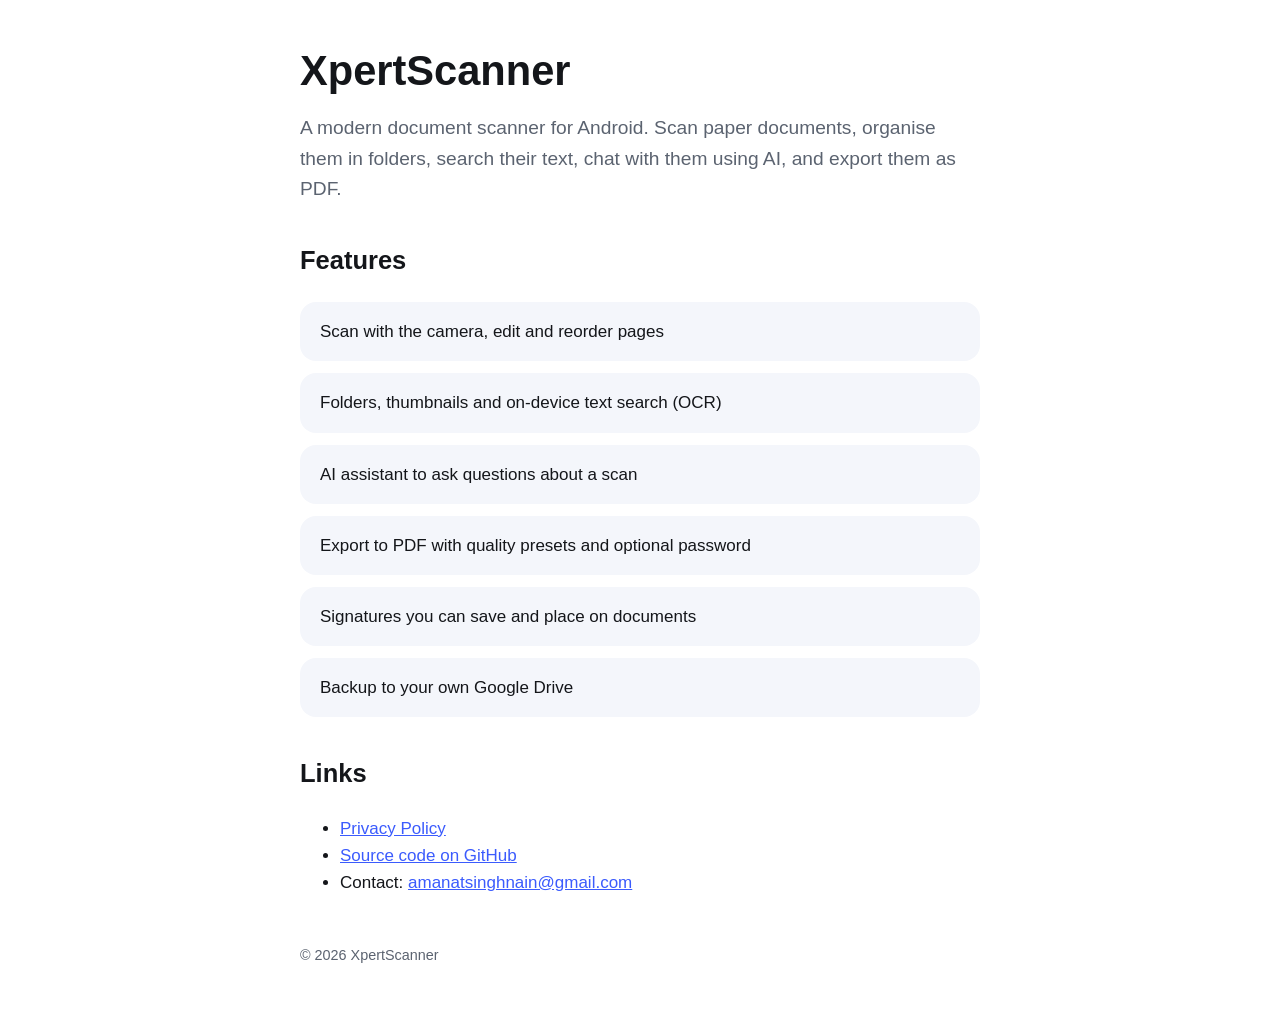
==== index.html @ a262b3db "Add home page and privacy policy" ====
<!doctype html>
<html lang="en">
<head>
<meta charset="utf-8">
<meta name="viewport" content="width=device-width,initial-scale=1">
<title>XpertScanner – Document scanner</title>
<meta name="description" content="XpertScanner scans, organises, searches and exports your documents as PDF.">
<link rel="stylesheet" href="style.css">
</head>
<body>
<main>
  <h1>XpertScanner</h1>
  <p class="lead">A modern document scanner for Android. Scan paper documents, organise them in folders, search their text, chat with them using AI, and export them as PDF.</p>

  <h2>Features</h2>
  <div class="card">Scan with the camera, edit and reorder pages</div>
  <div class="card">Folders, thumbnails and on-device text search (OCR)</div>
  <div class="card">AI assistant to ask questions about a scan</div>
  <div class="card">Export to PDF with quality presets and optional password</div>
  <div class="card">Signatures you can save and place on documents</div>
  <div class="card">Backup to your own Google Drive</div>

  <h2>Links</h2>
  <ul>
    <li><a href="privacy.html">Privacy Policy</a></li>
    <li><a href="https://github.com/amanat-2003/xpertscanner">Source code on GitHub</a></li>
    <li>Contact: <a href="mailto:amanatsinghnain@gmail.com">amanatsinghnain@gmail.com</a></li>
  </ul>

  <footer>&copy; 2026 XpertScanner</footer>
</main>
</body>
</html>
---- style.css ----
:root{--bg:#fff;--fg:#14161a;--muted:#5b6370;--accent:#3b5bfd;--card:#f4f6fb}
@media(prefers-color-scheme:dark){:root{--bg:#0f1115;--fg:#eef0f4;--muted:#9aa3b2;--accent:#7f95ff;--card:#181b22}}
*{box-sizing:border-box}
body{margin:0;background:var(--bg);color:var(--fg);font:17px/1.6 -apple-system,BlinkMacSystemFont,"Segoe UI",Roboto,sans-serif}
main{max-width:720px;margin:0 auto;padding:48px 20px 64px}
h1{font-size:2.6rem;line-height:1.1;margin:0 0 12px}
h2{margin-top:2.2rem}
p,li{color:var(--fg)}
.lead{font-size:1.2rem;color:var(--muted)}
a{color:var(--accent)}
.card{background:var(--card);border-radius:16px;padding:16px 20px;margin:12px 0}
footer{margin-top:3rem;color:var(--muted);font-size:.9rem}
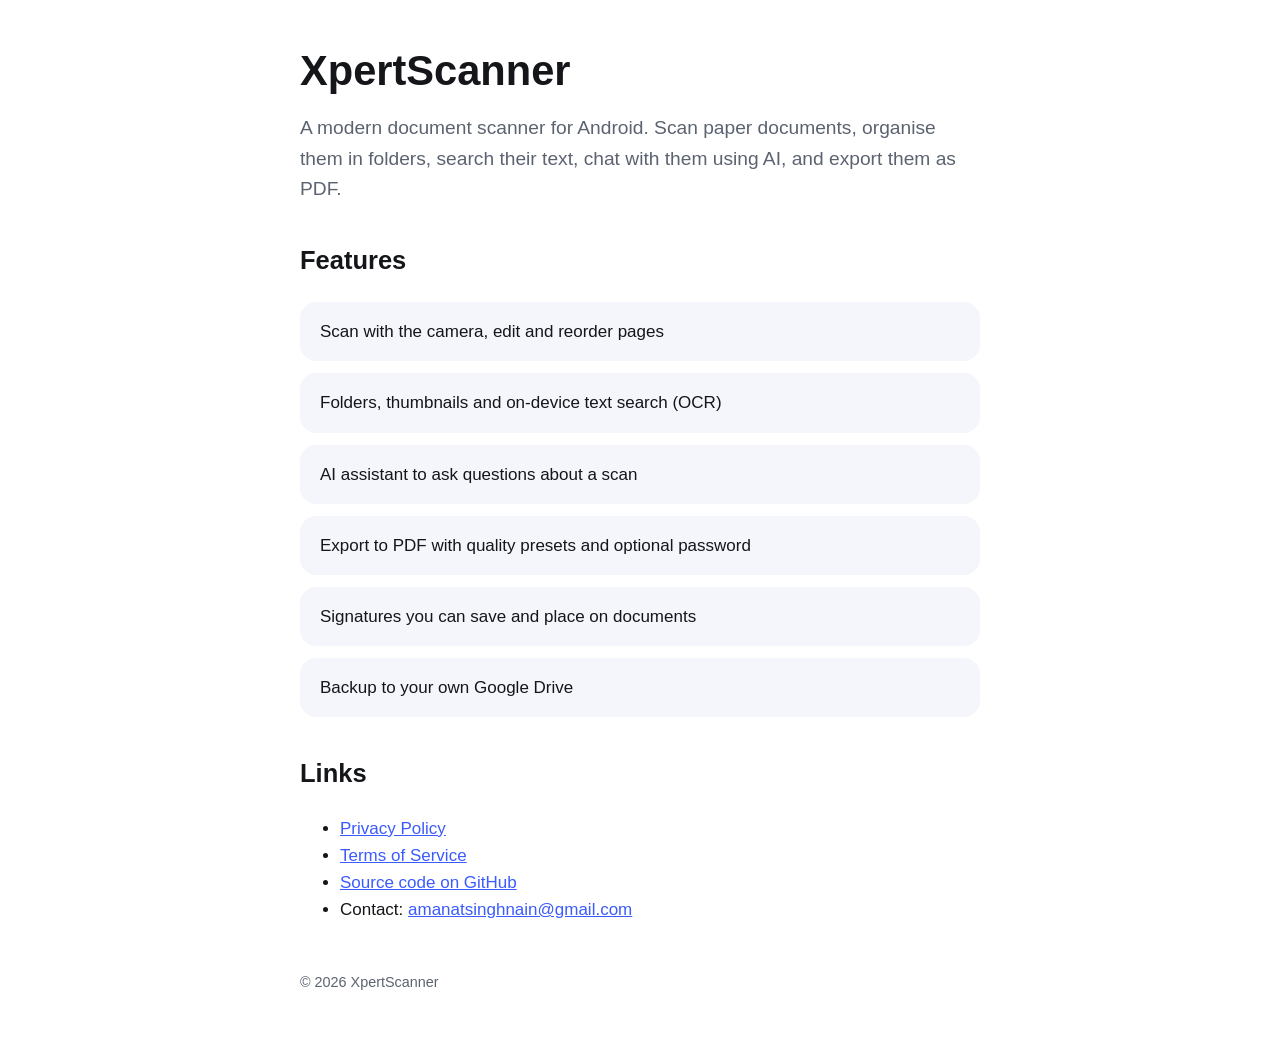
==== commit 2de7dbc1: "Add home page, privacy policy and terms" ====
--- a/index.html
+++ b/index.html
@@ -23,6 +23,7 @@
   <h2>Links</h2>
   <ul>
     <li><a href="privacy.html">Privacy Policy</a></li>
+    <li><a href="terms.html">Terms of Service</a></li>
     <li><a href="https://github.com/amanat-2003/xpertscanner">Source code on GitHub</a></li>
     <li>Contact: <a href="mailto:amanatsinghnain@gmail.com">amanatsinghnain@gmail.com</a></li>
   </ul>
